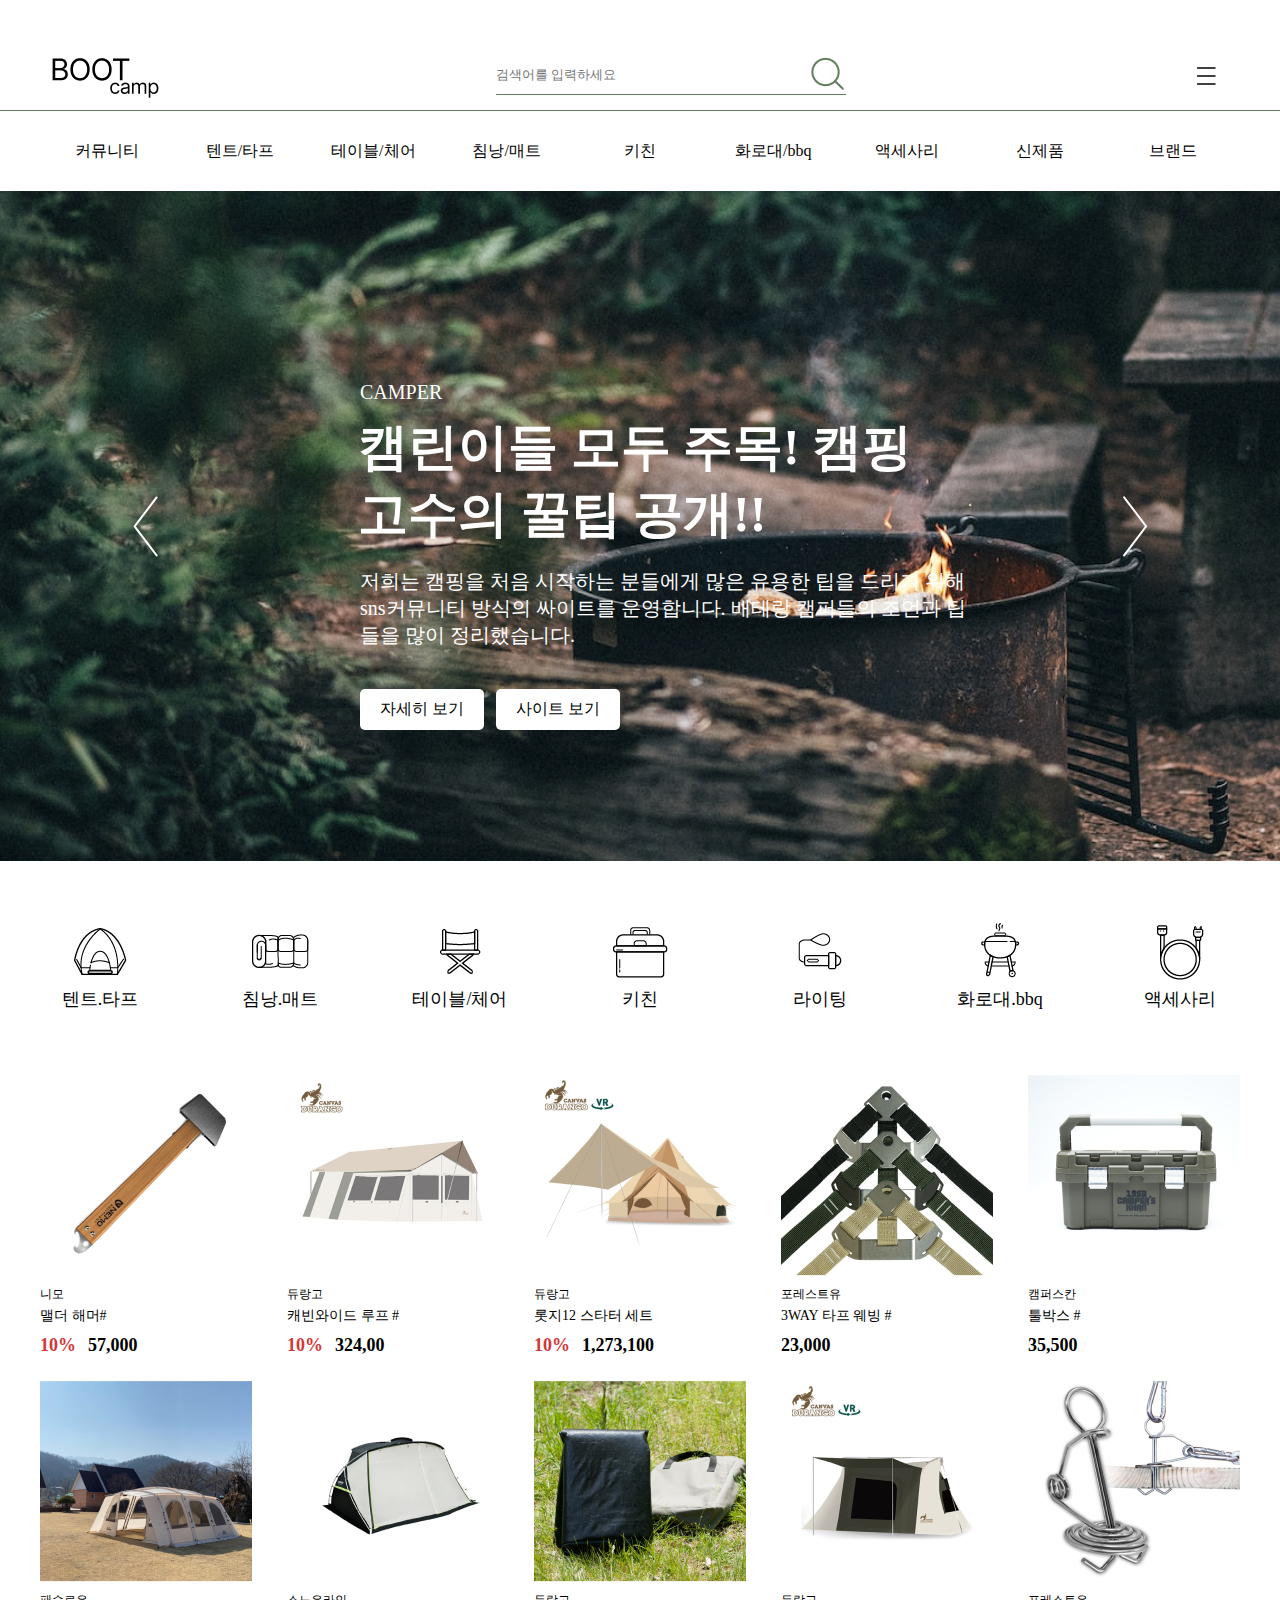
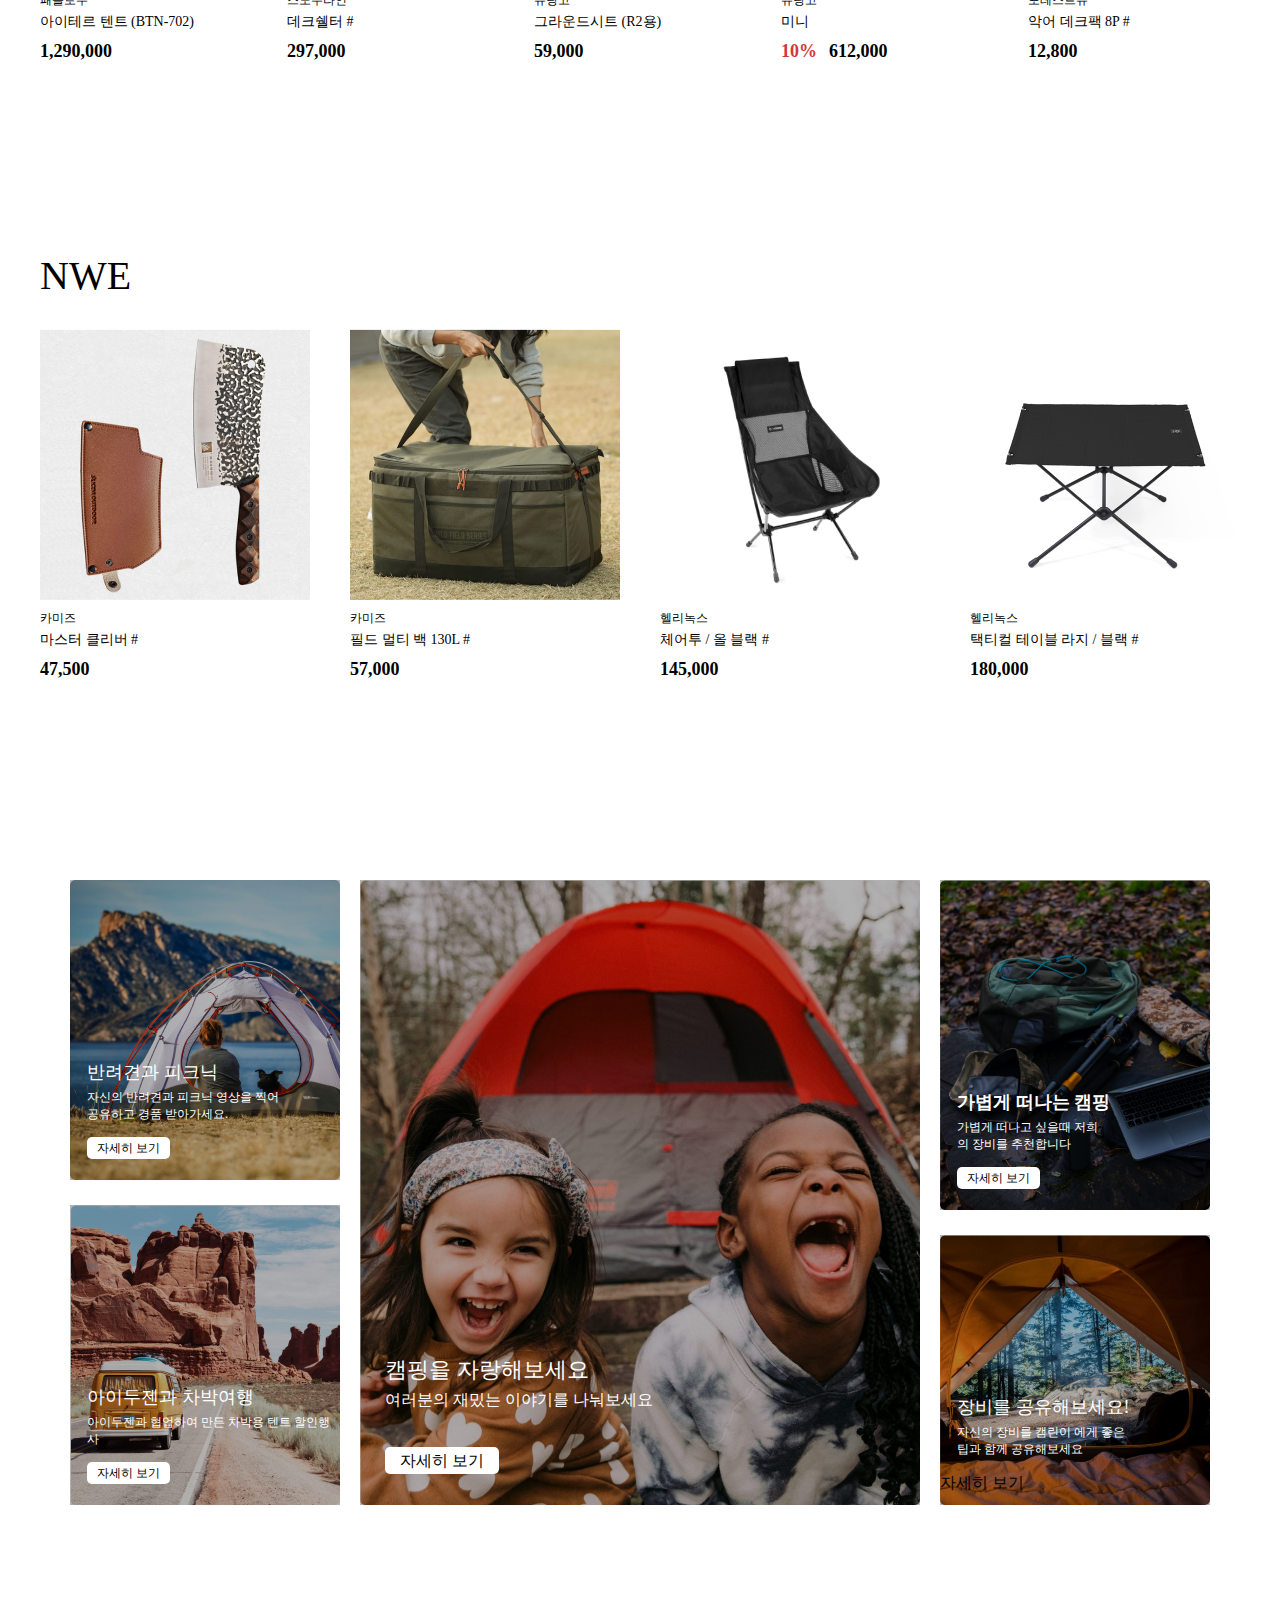
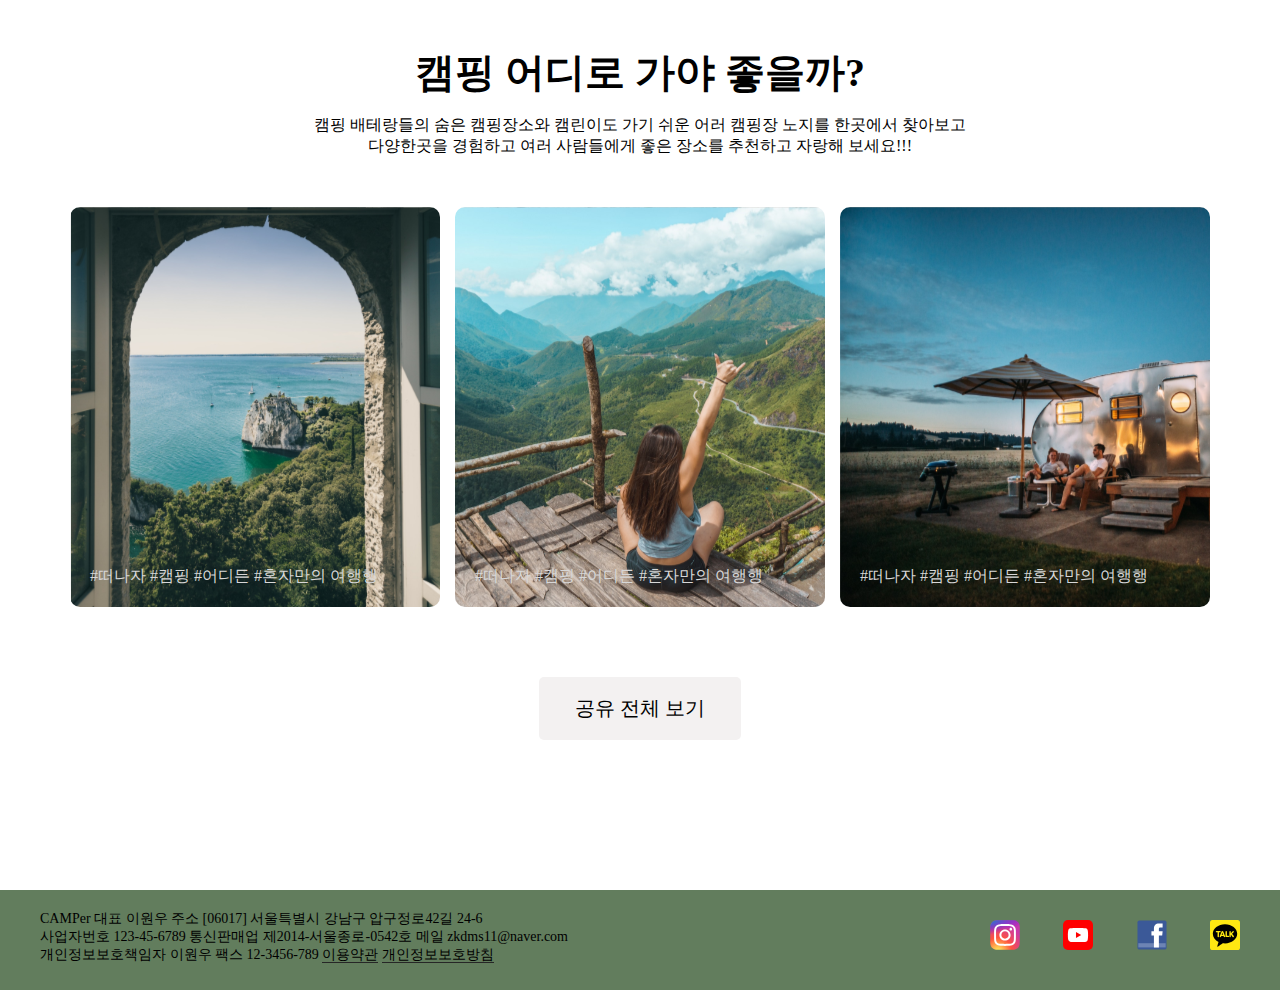
==== index.html @ a27dcb49 "first commit" ====
<!DOCTYPE html>
<html lang="ko">
<head>
  <meta charset="UTF-8">
  <meta http-equiv="X-UA-Compatible" content="IE=edge">
  <meta name="viewport" content="width=device-width, initial-scale=1.0">
  <title>Document</title>
  <!-- 넥슨 폰트 -->
  <link href="https://webfontworld.github.io/NexonLv1GothicLow/NexonLv1GothicLow.css" rel="stylesheet">
  <link rel="stylesheet" href="./css/style.css">
</head>
<body>
  <div id="wrap">
    <!-- head -->
    <header>
      <div class="head_inner">
        <a href="#" class="logo"><img src="./images/logo_main.jpg" alt=""></a>
        <div class="secarch_inner">
          <input type="search" placeholder="검색어를 입력하세요" class="seah">
          <img src="./images/Magnifier__icon.png" alt="icon" class="sech_icon">
        </div>
        <a href="#" class="menu_nav"><img src="./images/icon_menu.jpg" alt=""></a>
      </div>
    </header>
    <!-- nav -->
    <nav>
      <div class="nav_inner">
        <div class="nav">
          <ul>
            <li><a href="#">커뮤니티</a></li>
            <li><a href="#">텐트/타프</a></li>
            <li><a href="#">테이블/체어</a></li>
            <li><a href="#">침낭/매트</a></li>
            <li><a href="#">키친</a></li>
            <li><a href="#">화로대/bbq</a></li>
            <li><a href="#">액세사리</a></li>
            <li><a href="#">신제품</a></li>
            <li><a href="#">브랜드</a></li>
          </ul>
        </div>
      </div>
    </nav>
    <!-- slide -->
    <section class="slide_body">
      <h2 class="blind">메인 슬라이드 영역</h2>
      <div class="slide_inner">
        <div class="slide slides_img">
          <div class="slide_info">
            <span class="small">CAMPER</span>
            <h3 class="title">캠린이들 모두 주목! 캠핑 고수의 꿀팁 공개!!</h3>
            <p class="desc">저희는 캠핑을 처음 시작하는 분들에게 많은 유용한 팁을 드리기 위해 
              sns커뮤니티 방식의 싸이트를 운영합니다. 배테랑 캠퍼들의 조언과
              팁들을 많이 정리했습니다.</p>
            <div class="btn">
              <a href="#">자세히 보기</a>
              <a href="#">사이트 보기</a>
            </div>
          </div>
          <div class="slide_arrow">
            <a href="#"><span class="blind">이전 이미지</span></a>
            <a href="#"><span class="blind">다음 이미지</span></a>
          </div>
        </div>
        <div class="slide slides_img">
          <div class="slide_info">
            <span class="small">CAMPER</span>
            <h3 class="title">캠린이들 모두 주목! 캠핑 고수의 꿀팁 공개!!</h3>
            <p class="desc">저희는 캠핑을 처음 시작하는 분들에게 많은 유용한 팁을 드리기 위해 
              sns커뮤니티 방식의 싸이트를 운영합니다. 배테랑 캠퍼들의 조언과
              팁들을 많이 정리했습니다.</p>
            <div class="btn">
              <a href="#">자세히 보기</a>
              <a href="#">사이트 보기</a>
            </div>
          </div>
          <div class="slide_arrow">
            <a href="#"><span class="blind">이전 이미지</span></a>
            <a href="#"><span class="blind">다음 이미지</span></a>
          </div>
        </div>
        <div class="slide slides_img">
          <div class="slide_info">
            <span class="small">CAMPER</span>
            <h3 class="title">캠린이들 모두 주목! 캠핑 고수의 꿀팁 공개!!</h3>
            <p class="desc">저희는 캠핑을 처음 시작하는 분들에게 많은 유용한 팁을 드리기 위해 
              sns커뮤니티 방식의 싸이트를 운영합니다. 배테랑 캠퍼들의 조언과
              팁들을 많이 정리했습니다.</p>
            <div class="btn">
              <a href="#">자세히 보기</a>
              <a href="#">사이트 보기</a>
            </div>
          </div>
          <div class="slide_arrow">
            <a href="#"><span class="blind">이전 이미지</span></a>
            <a href="#"><span class="blind">다음 이미지</span></a>
          </div>
        </div>
      </div>
      
    </section>
    <!-- icon_nav -->
    <section class="icon_nav">
      <div class="icon">
        <ul>
          <li><a href="#"><img src="./images/icon_button01.png" alt="">텐트.타프</a></li>
          <li><a href="#"><img src="./images/icon_button02.png" alt="">침낭.매트</a></li>
          <li><a href="#"><img src="./images/icon_button03.png" alt="">테이블/체어</a></li>
          <li><a href="#"><img src="./images/icon_button04.png" alt="">키친</a></li>
          <li><a href="#"><img src="./images/icon_button05.png" alt="">라이팅 </a></li>
          <li><a href="#"><img src="./images/icon_button06.png" alt="">화로대.bbq</a></li>
          <li><a href="#"><img src="./images/icon_button07.png" alt="">액세사리</a></li>
        </ul>
      </div>
    </section>
    <!-- card_body 나중에 슬라이드로 만들기 -->
    <section class="card_body">
      <div class="card_inner">
        <div class="card">
          <a href="#">
            <img src="./images/card_image01.png" alt="">
            <div class="textbox">
              <p class="title">니모</p>
              <p class="desc">맬더 해머#</p>
            </div>
            <div class="fl">
              <strong class="red m8">10%</strong>
              <strong>57,000</strong>
            </div>
          </a>
        </div>
        <div class="card">
          <a href="#">
            <img src="./images/card_image02.png" alt="">
            <div class="textbox">
              <p class="title">듀랑고</p>
              <p class="desc">캐빈와이드 루프 #</p>
            </div>
            <div class="fl">
              <strong class="red m8">10%</strong>
              <strong>324,00</strong>
            </div>
          </a>
        </div>
        <div class="card">
          <a href="#">
            <img src="./images/card_image03.png" alt="">
            <div class="textbox">
              <p class="title">듀랑고 </p>
              <p class="desc">롯지12 스타터 세트</p>
            </div>
            <div class="fl">
              <strong class="red m8">10%</strong>
              <strong>1,273,100</strong>
            </div>  
          </a>
        </div>
        <div class="card">
          <a href="#">
            <img src="./images/card_image04.png" alt="">
            <div class="textbox">
              <p class="title">포레스트유</p>
              <p class="desc">3WAY 타프 웨빙 #</p>
            </div>
            <div class="fl">
              <strong class="red"></strong>
              <strong>23,000</strong>
            </div>
          </a>
        </div>
        <div class="card">
          <a href="#">
            <img src="./images/card_image05.png" alt="">
            <div class="textbox">
              <p class="title">캠퍼스칸</p>
              <p class="desc">툴박스 #</p>
            </div>
            <div class="fl">
              <strong class="red"></strong>
              <strong>35,500</strong>
            </div> 
          </a>
        </div>
      </div>
      <div class="card_inner">
        <div class="card">
          <a href="#">
            <img src="./images/card_image02_01.png" alt="">
            <div class="textbox">
              <p class="title">패슬로우</p>
              <p class="desc">아이테르 텐트 (BTN-702)</p>
            </div>
            <div class="fl">
              <strong class="red"></strong>
              <strong>1,290,000</strong>
            </div>
          </a>
        </div>
        <div class="card">
          <a href="#">
            <img src="./images/card_image02_02.png" alt="">
            <div class="textbox">
              <p class="title">스노우라인</p>
              <p class="desc">데크쉘터 #</p>
            </div>
            <div class="fl">
              <strong class="red"></strong>
              <strong>297,000</strong>
            </div>
          </a>
        </div>
        <div class="card">
          <a href="#">
            <img src="./images/card_image02_03.png" alt="">
            <div class="textbox">
              <p class="title">듀랑고</p>
              <p class="desc">그라운드시트 (R2용)</p>
            </div>
            <div class="fl">
              <strong class="red"></strong>
              <strong>59,000</strong> 
            </div>
          </a>
        </div>
        <div class="card">
          <a href="#">
            <img src="./images/card_image02_04.png" alt="">
            <div class="textbox">
              <p class="title">듀랑고</p>
              <p class="desc">미니</p>
            </div>
            <div class="fl">
              <strong class="red m8">10%</strong>
              <strong>612,000</strong>
            </div>
          </a>
        </div>
        <div class="card">
          <a href="#">
            <img src="./images/card_image02_05.png" alt="">
            <div class="textbox">
              <p class="title">포레스트유</p>
              <p class="desc">악어 데크팩 8P #</p>
            </div>
            <div class="fl">
              <strong class="red"></strong>
              <strong class="ml">12,800</strong>
            </div>
          </a>
        </div>
      </div>
    </section>
    <!-- NWE 나중에 슬라이드로 만들기-->
    <section class="nwe_body">
      <h3 class="nwe_main">
        <a href="#">nwe</a>
      </h3>
      <div class="nwe_inner">
        <div class="nwe">
            <a href="#">
              <img src="./images/new_card_01.png" alt=""> 
            
            <div class="nwe_text">
              <p class="title">카미즈</p>
              <p class="desc">마스터 클리버 #</p>
            </div>
            <div class="fl">
              <strong class="red"></strong>
              <strong>47,500</strong>
            </div>
          </a>
          
        </div>
        <div class="nwe">
          <a href="#">
              <img src="./images/new_card_02.png" alt=""> 
            
            <div class="nwe_text">
              <p class="title">카미즈</p>
              <p class="desc">필드 멀티 백 130L #</p>
            </div>
            <div class="fl">
              <strong class="red"></strong>
              <strong>57,000</strong>
            </div>
          </a>
        </div>
        <div class="nwe">
          <a href="#">
              <img src="./images/new_card_03.png" alt=""> 
            
            <div class="nwe_text">
              <p class="title">헬리녹스</p>
              <p class="desc">체어투 / 올 블랙 #</p>
            </div>
            <div class="fl">
              <strong class="red"></strong>
              <strong>145,000</strong>
            </div>
          </a>
        </div>
        <div class="nwe">
          <a href="#">
              <img src="./images/new_card_04.png" alt=""> 
            
            <div class="nwe_text">
              <p class="title">헬리녹스</p>
              <p class="desc">택티컬 테이블 라지 / 블랙 #</p>
            </div>
            <div class="fl">
              <strong class="red"></strong>
              <strong>180,000</strong>
            </div>
          </a>
        </div>
      </div>
    </section>
    <section class="comm_body">
      <div class="comm_inner contents">
        <div class="comm01">
          <div class="comm_text">
            <h3 class="title">반려견과 피크닉</h3>
            <p class="desc">자신의 반려견과 피크닉 영상을 
              찍어 공유하고 경품 받아가세요.</p>
            <a href="#" class="comm_btn">자세히 보기</a>
          </div>
        </div>
        <div class="comm02">
          <div class="comm_text">
            <h3 class="title">아이두젠과 차박여행</h3>
            <p class="desc">아이두젠과 협업하여 만든 차박용 
              텐트 할인행사</p>
            <a href="#" class="comm_btn">자세히 보기</a>
          </div>
        </div>
        <div class="comm03">
          <div class="comm_text">
            <h3 class="title">캠핑을 자랑해보세요</h3>
            <p class="desc">여러분의 재밌는 이야기를 나눠보세요</p>
            <a href="#" class="comm_btn">자세히 보기</a>
          </div>
        </div>
        <div class="comm04">
          <div class="comm_text">
            <h3 class="title">가볍게 떠나는 캠핑</h3>
            <p class="desc">가볍게 떠나고 싶을때 저희의 
              장비를 추천합니다 </p>
            <a href="#" class="comm_btn">자세히 보기</a>
          </div>
        </div> 
        <div class="comm05">
          <div class="comm_text">
            <h3 class="title">장비를 공유해보세요!</h3>
            <p class="desc">자신의 장비를 캠린이 에게
              좋은 팁과 함께 공유해보세요</p
            <a href="#" class="comm_btn">자세히 보기</a>
          </div>
        </div>
      </div>
    </section>
    <section class="photo_body">
      <div class="photo_inner">
        <div class="photo_text">
          <h3 class="title">캠핑 어디로 가야 좋을까?</h3>
          <p class="desc">캠핑 배테랑들의 숨은 캠핑장소와 캠린이도 가기 쉬운 어러 캠핑장 노지를 한곳에서 찾아보고<br>
            다양한곳을 경험하고 여러 사람들에게 좋은 장소를 추천하고 자랑해 보세요!!!</p>
        </div>
        <div class="photo_group">
          <div class="photo_box box1">
            <a href="#">
              <span class="photo_pos">
                #떠나자 #캠핑 #어디든 #혼자만의 여행행
              </span>
            </a>
          </div>
          <div class="photo_box box2">
            <a href="#">
              <span class="photo_pos">
                #떠나자 #캠핑 #어디든 #혼자만의 여행행
              </span>
            </a>
          </div>
          <div class="photo_box box3">
            <a href="#">
              <span class="photo_pos">
                #떠나자 #캠핑 #어디든 #혼자만의 여행행
              </span>
            </a>
          </div>
        </div>
        <div class="photo_btn">
          <a href="">공유 전체 보기</a>
        </div>
      </div>
    </section>
    <!-- footer -->
    <footer>
      <div class="foot_inner">
        <div class="foot_text">
          <p>CAMPer 대표 이원우 주소 [06017] 서울특별시 강남구 압구정로42길 24-6 <br>
            사업자번호 123-45-6789 통신판매업 제2014-서울종로-0542호 메일 zkdms11@naver.com <br>
            개인정보보호책임자 이원우 팩스 12-3456-789 <a href="#" class="text"> 이용약관</a>&nbsp;<a href="#" class="text">개인정보보호방침</a>
          </p>
        </div>
        <div class="foot_icongroup">
          <a href="#" class="instagram"></a>
          <a href="#" class="youTube"></a>
          <a href="#" class="facebook"></a>
          <a href="#" class="kakaotalk"></a>
        </div>
      </div>
    </footer>
  </div>
</body>
</html>
---- css/style.css ----
* {
  margin: 0;
  padding: 0;
}
.nexon {
  font-family: 'NexonLv1GothicLow';
  font-weight: 400;
}
ul li {
  list-style: none;
}
a {
  text-decoration: none;
  color: #000;
}
img {
  display: block;
}
.m8{margin-right: 8px;}
.red {
  color: #d43737;
}
.blind {
  position: absolute;
  clip: rect(0 0 0 0);
  width: 1px;
  height: 1px;
  margin: -1px;
  overflow: hidden;
}
#wrap {
  width: 1920px;
  margin: 0 auto;
  max-width:100%
}
/* head */
header {
  margin-top: 40px;
  height: 70px;
  /* background-color: #e7e7e7; */
  border-bottom: 1px solid #627D5D;
}
.head_inner {
  width: 1200px;
  margin: 0 auto;
  display: flex;
  justify-content: space-between;
}
.head_inner .logo {
  padding: 11px 10px;
}
.secarch_inner {
  position: relative;
  margin: auto 0;
}
.head_inner .seah {
  width: 350px;
  height: 40px;
  border: none;
  border-bottom: 1px solid #627D5D;
}
.secarch_inner .sech_icon {
  position: absolute;
  top: 1px;
  right: 1px;
}
.head_inner .menu_nav {
  width: 25px;
  height: 25px;
  padding: 22.5px;
}
/* nav */
nav {
  height: 80px;
  /* background-color: #dfdede; */
}
.nav_inne {
  width: 1200px;
  height: 80px;
}
.nav_inner .nav ul {
  width: 1200px;
  margin: 0 auto;
  display: flex;
}
.nav_inner .nav ul li {
  text-align: center;
  line-height: 80px;
}
.nav_inner .nav ul li a {
  display: inline-block;
  width: 133.333px;
  height: 80px;
  /* background-color: #a3a3a3; */
  font-size: 16px;
  font-weight: 400;
}
.nav_inner .nav ul li a:hover {
  background-color: #627D5D;
  color: #fff;
}
/* slide */
.slide_body {
  height: 670px;
  margin-bottom: 60px;
  overflow: hidden;
}
.slide_inner {
  
}
.slide_inner .slide{
  width: 100vw;
  height: 670px;
  float: left;
  position: relative;
}
.slide_inner .slides_img:nth-child(1) {
  background-image: url(../images/slider_01.png);
}
.slide_inner .slides_img:nth-child(2) {
  background-image: url(../images/slider_02.jpg);
}
.slide_inner .slides_img:nth-child(3) {
  
}
.slide_inner .slide .slide_info {
  margin: 0 360px;
  padding: 190px 0;
  color: #fff;
}
.slide_info .small {
  display: inline-block;
  margin-bottom: 10px;
  font-size: 20px;
  font-weight: 300;
}
.slide_info .title {
  font-weight: 700;
  font-size: 50px;
  margin-bottom: 20px;
  margin-left: -2px;
}
.slide_info .desc {
  width: 620px;
  font-weight: 300;
  font-size: 20px;
  margin-bottom: 40px;
}
.slide_info .btn a {
  display: inline-block;
  background-color: #fff;
  font-size: 16px;
  font-weight: 400;
  padding: 10px 20px;
  border-radius: 5px;
  margin-left: 8px;
}
.slide_info .btn a:first-child {
  margin: 0;
}
.slide_info .btn a:hover {
  background-color: #000;
  color: #fff;
}
.slide_inner .slide_arrow {

}
.slide_inner .slide_arrow a{
  display: inline-block;
  position: absolute;
  top: 50%;
  transform: translateY(-50%);
  width: 35px;
  height: 65px;
  /* background-color: #000; */
}
.slide_inner .slide_arrow a:first-child {
  left: 10%;
  background-image: url(../images/slide_arrow_prev_icon.svg);
}
.slide_inner .slide_arrow a:last-child {
  right: 10%;
  background-image: url(../images/slide_arrow_next_icon.svg);
}
/* icon-nav */
.icon_nav {
  height: 94px;
  /* background-color: #999999; */
  display: flex;
  justify-content: center;
  margin-bottom: 60px;
}
.icon {
  width: 1200px;
}
.icon ul {
  display: flex;
  justify-content: space-between;
}
.icon ul li {
  width: 120px;
  height: 94px;
  text-align: center;
}
.icon ul li a {
  display: inline-block;
  width: 120px;
  height: 94px;
  font-size: 18px;
}
.icon ul li a img {
  margin: 0 auto;
  margin-bottom: 5px;
}
/* prod_card */
.card_body {
  /* background-color: #b1b1b1;  */
  margin-bottom: 160px;
}
.card_inner {
  width: 1200px;
  display: flex;
  justify-content: space-between;
  align-items: center;
  margin: 0 auto;
  margin-bottom: 25px;
}
.card_inner .card {}
.card a img {
  margin-bottom: 10px;
}
.textbox .title {
  margin-bottom: 4px;
  font-size: 12px;
}
.textbox .desc {
  margin-bottom: 10px;
  font-size: 14px;
}
.card .fl strong {
  font-size: 18px;
}
/* new */
.nwe_body {
  /* background-color: #969696; */
  margin-bottom: 200px;
}
.nwe_body .nwe_main a {
  width: 1200px;
  margin: 0 auto;
  padding: 30px 0;
  display: block;
  text-transform: uppercase;
  font-size: 40px;
  font-weight: 400;
}
.nwe_inner {
  width: 1200px;
  margin: 0 auto;
  display: flex;
  justify-content: space-between;
}
.nwe a img {
  margin-bottom: 10px;
}
.nwe .title {
  font-size: 12px;
  margin-bottom: 4px;
}
.nwe .desc {
  font-size: 14px;
  margin-bottom: 10px;
}
.nwe .fl strong {
  font-size: 18px;
}
/* comm */
.comm_body {
  height: 625px;
  /* background-color: #8f8e8e; */
  margin-bottom: 140px;
}
.contents {
  position: relative;
}
.comm_inner {
  width: 1140px;
  height: inherit;
  margin: 0 auto;
  /* background-color: rgba(0,0,0,.5); */
}
.comm01 {
  width: 270px;
  height: 300px;
  margin-bottom: 25px;
  background-image: url(../images/comm_image01.jpg);
  border-radius: 5px;
  position: absolute;
  top: 0;
  left: 0;
}
.comm01 .comm_text {
  width: inherit;
  height: inherit;
  background-color: rgba(0,0,0,.3);
}
.comm01 .comm_text .title {
  padding-top: 180px;
  margin-left: 17px;
  color: #fff;
  font-size: 18px;
  font-weight: 400;
  margin-bottom: 5px;
}
.comm01 .comm_text .desc {
  width: 195px;
  margin-left: 17px;
  color: #fff;
  font-size: 12px;
  font-weight: 300;
  margin-bottom: 15px;
}
.comm_text .comm_btn {
  color:#000;
  font-size: 12px;
  font-weight: 300;
  padding: 4px 10px;
  border-radius: 5px;
  background-color: #fff;
  margin-left: 17px;
}
.comm02 {
  width: 270px;
  height: 300px;
  background-image: url(../images/comm_image02.jpg);
  border-radius: 5px;
  position: absolute;
  bottom: 0;
  left: 0;
}
.comm02 .comm_text {
  width: inherit;
  height: inherit;
  background-color: rgba(0,0,0,.3);
}
.comm02 .comm_text .title {
  padding-top: 180px;
  color: #fff;
  font-size: 18px;
  font-weight: 400;
  margin-bottom: 5px;
  margin-left: 17px;
}
.comm02 .comm_text .desc {
  color: #fff;
  font-size: 12px;
  font-weight: 300;
  margin-bottom: 15px;
  margin-left: 17px;
}

.comm03 {
  width: 560px;
  height: 625px;
  background-image: url(../images/comm_image03.jpg);
  border-radius: 5px;
  position: absolute;
  top: 0;
  left: 290px;
}
.comm03 .comm_text {
  width: inherit;
  height: inherit;
  background-color: rgba(0,0,0,.3);
  color: #fff;
}
.comm03 .comm_text .title {
  margin: 0 0 5px 25px;
  padding-top: 475px;
  font-size: 22px;
  font-weight: 400;
}
.comm03 .comm_text .desc {
  margin: 0 0 40px 25px;
  font-weight: 300;
}
.comm03 .comm_text a {
  font-size: 16px;
  font-weight: 300;
  padding: 5px 15px;
  margin-left: 25px;
}
.comm04 {
  width: 270px;
  height: 330px;
  margin-bottom: 25px;
  border-radius: 5px;
  background-image: url(../images/comm_image04.jpg);
  position: absolute;
  top: 0;
  right: 0;
}
.comm04 .comm_text {
  width: inherit;
  height: inherit;
  background-color: rgba(0,0,0,.3);
}
.comm04 .comm_text .title {
  padding-top: 210px;
  font-size: 18px;
  color: #fff;
  margin: 0 0 5px 17px;
}
.comm04 .comm_text .desc {
  width: 150px;
  font-size: 12px;
  font-weight: 300;
  color: #fff;
  margin: 0 0 15px 17px;
}
.comm05 {
  width: 270px;
  height: 270px;
  background-image: url(../images/comm_image05.jpg);
  border-radius: 5px;
  position: absolute;
  bottom: 0;
  right: 0;
}
.comm05 .comm_text {
  width: inherit;
  height: inherit;
  background-color: rgba(0,0,0,.3);
}
.comm05 .comm_text .title {
  font-size:18px;
  font-weight: 400;
  color: #fff;
  padding-top: 160px;
  margin: 0 0 5px 17px;
}
.comm05 .comm_text .desc {
  width: 170px;
  font-size: 12px;
  font-weight: 300;
  color: #fff;
  margin: 0 0 15px 17px; 
}
.comm_text a:hover {
  color: #fff;
  background-color: #000;
}
/* photo */
.photo_body {
  /* background-color: #7c7c7c; */
  margin-bottom: 150px;
}
.photo_inner {
  width: 1140px;
  margin: 0 auto;
}
.photo_inner .photo_text {
  text-align: center;
}
.photo_text .title {
  font-size: 40px;
  font-weight: 700;
  margin-bottom: 15px;
}
.photo_text .desc {
  column-gap: 600px;
  margin-bottom: 50px;
}
.photo_group {
  display: flex;
  justify-content: space-between;
  margin-bottom: 70px;
}
.photo_group .photo_box a{
  display: block;
  width: 370px;
  height: 400px;
  position: relative;
}
.photo_group .box1 {
  background-image: url(../images/photo_image_01s.svg);
  border-radius: 10px;
} 
.photo_group .box2 {
  background-image: url(../images/photo_image_02s.svg);
  border-radius: 10px;
}
.photo_group .box3 {
  background-image: url(../images/photo_image_03s.svg);
  border-radius: 10px;
}
.photo_group .photo_box a span {
  color: #d7d7d7;
  position: absolute;
  bottom: 20px;
  left: 20px;
}
.photo_btn {
  text-align: center;
}
.photo_btn a {
  display: inline-block;
  font-size: 20px;
  font-weight: 400;
  padding: 18px 36px;
  background-color: #F3F1F1;
  border-radius:5px;
}
footer {
  height: 100px;
  background-color: #627D5D;
}
.foot_inner {
  width: 1200px;
  margin: 0 auto;
  display: flex;
  justify-content: space-between;
}
.foot_text {
  padding: 20px 0;
  display: flex;
}
.foot_text p {
  font-size: 14px;
  font-weight: 300;
}
.foot_text .text {
  border-bottom: 1px solid #262626;
}
.foot_icongroup {
  width: 250px;
  height: 30px;
  margin: 30px 0;
  display: flex;
  justify-content: space-between;
}
.foot_icongroup > a {
  display: block;
  width: 30px;
  height: 30px;
} 
.foot_icongroup .instagram {
  background-image: url(../images/Instagram_logo_svg.svg);
  background-size: contain;
}
.foot_icongroup .youTube {
  background-image: url(../images/YouTube_social_red_squircle_\(2017\).svg);
  background-size: contain;
  background-repeat: no-repeat;
}
.foot_icongroup .facebook {
  background-image: url(../images/F_icon_svg.svg);
  background-size: contain;
}
.foot_icongroup .kakaotalk {
  background-image: url(../images/KakaoTalk_logo.svg);
  background-size: contain;
}
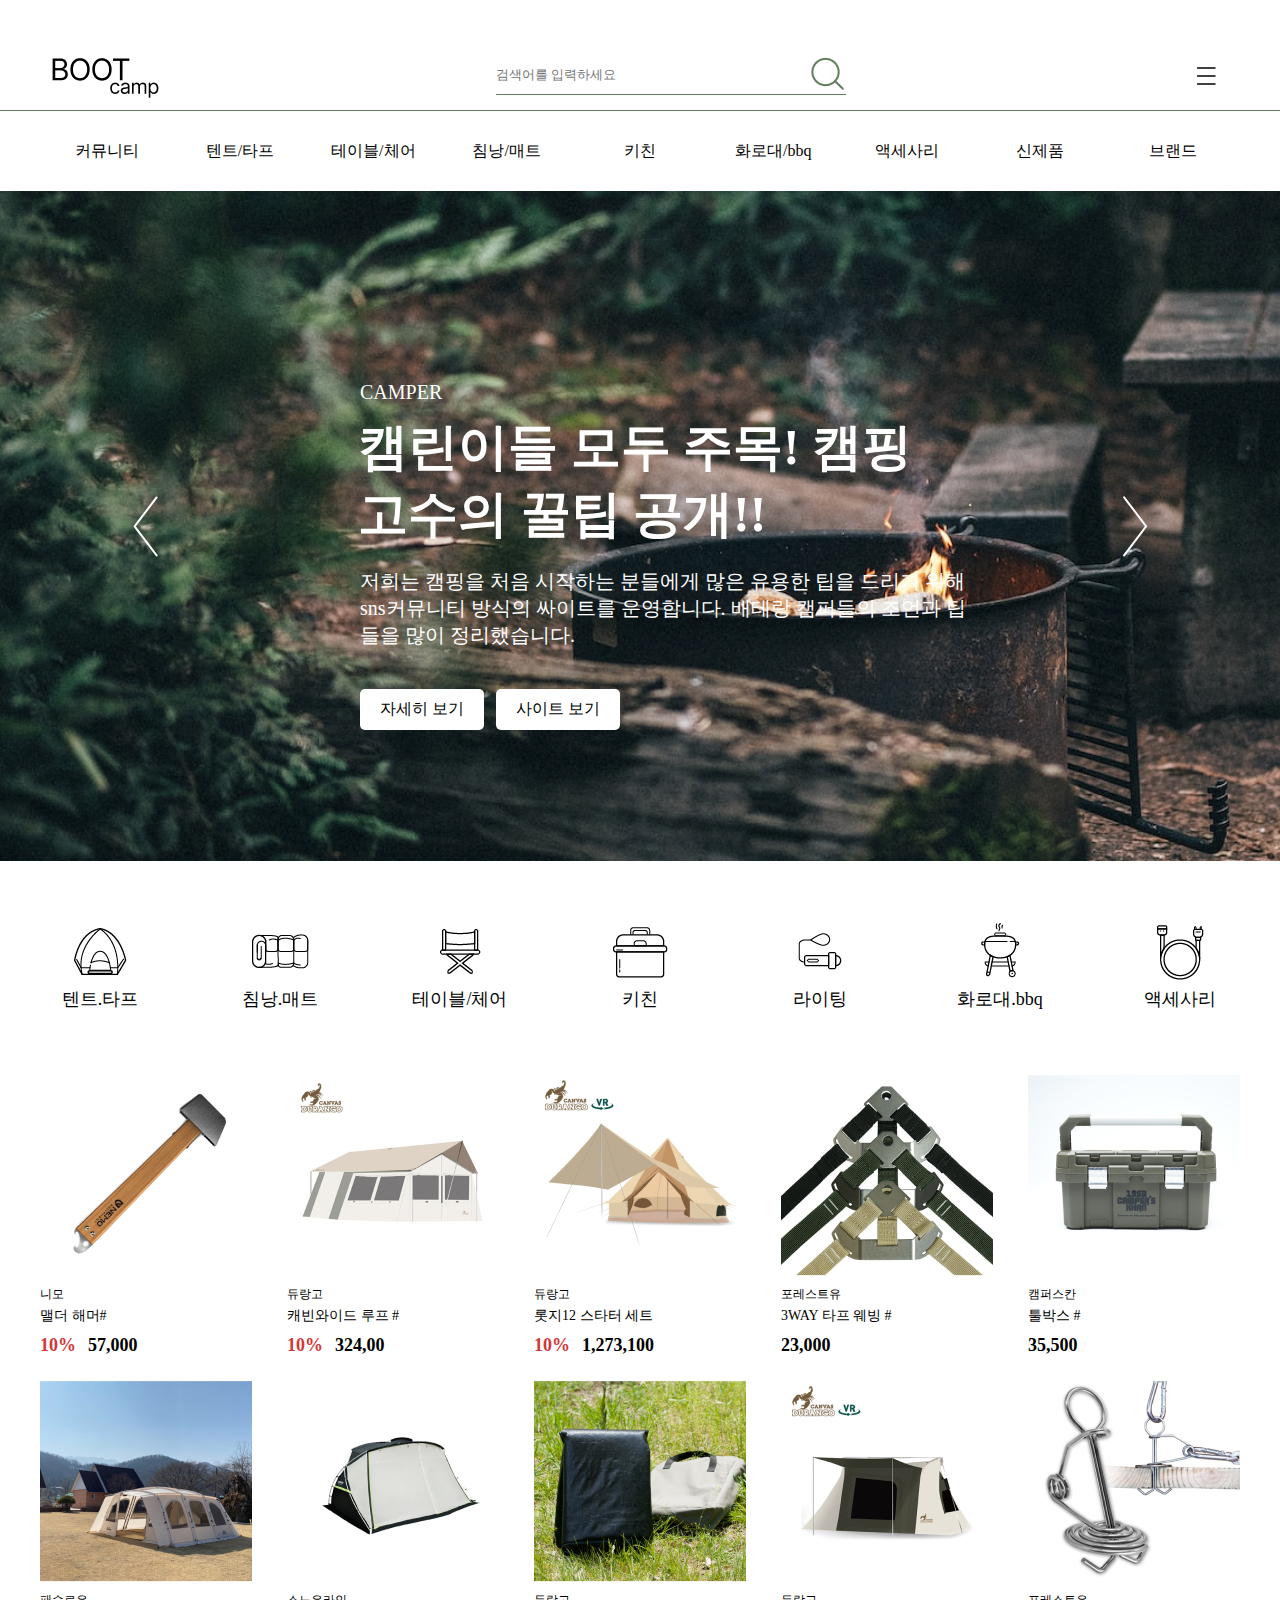
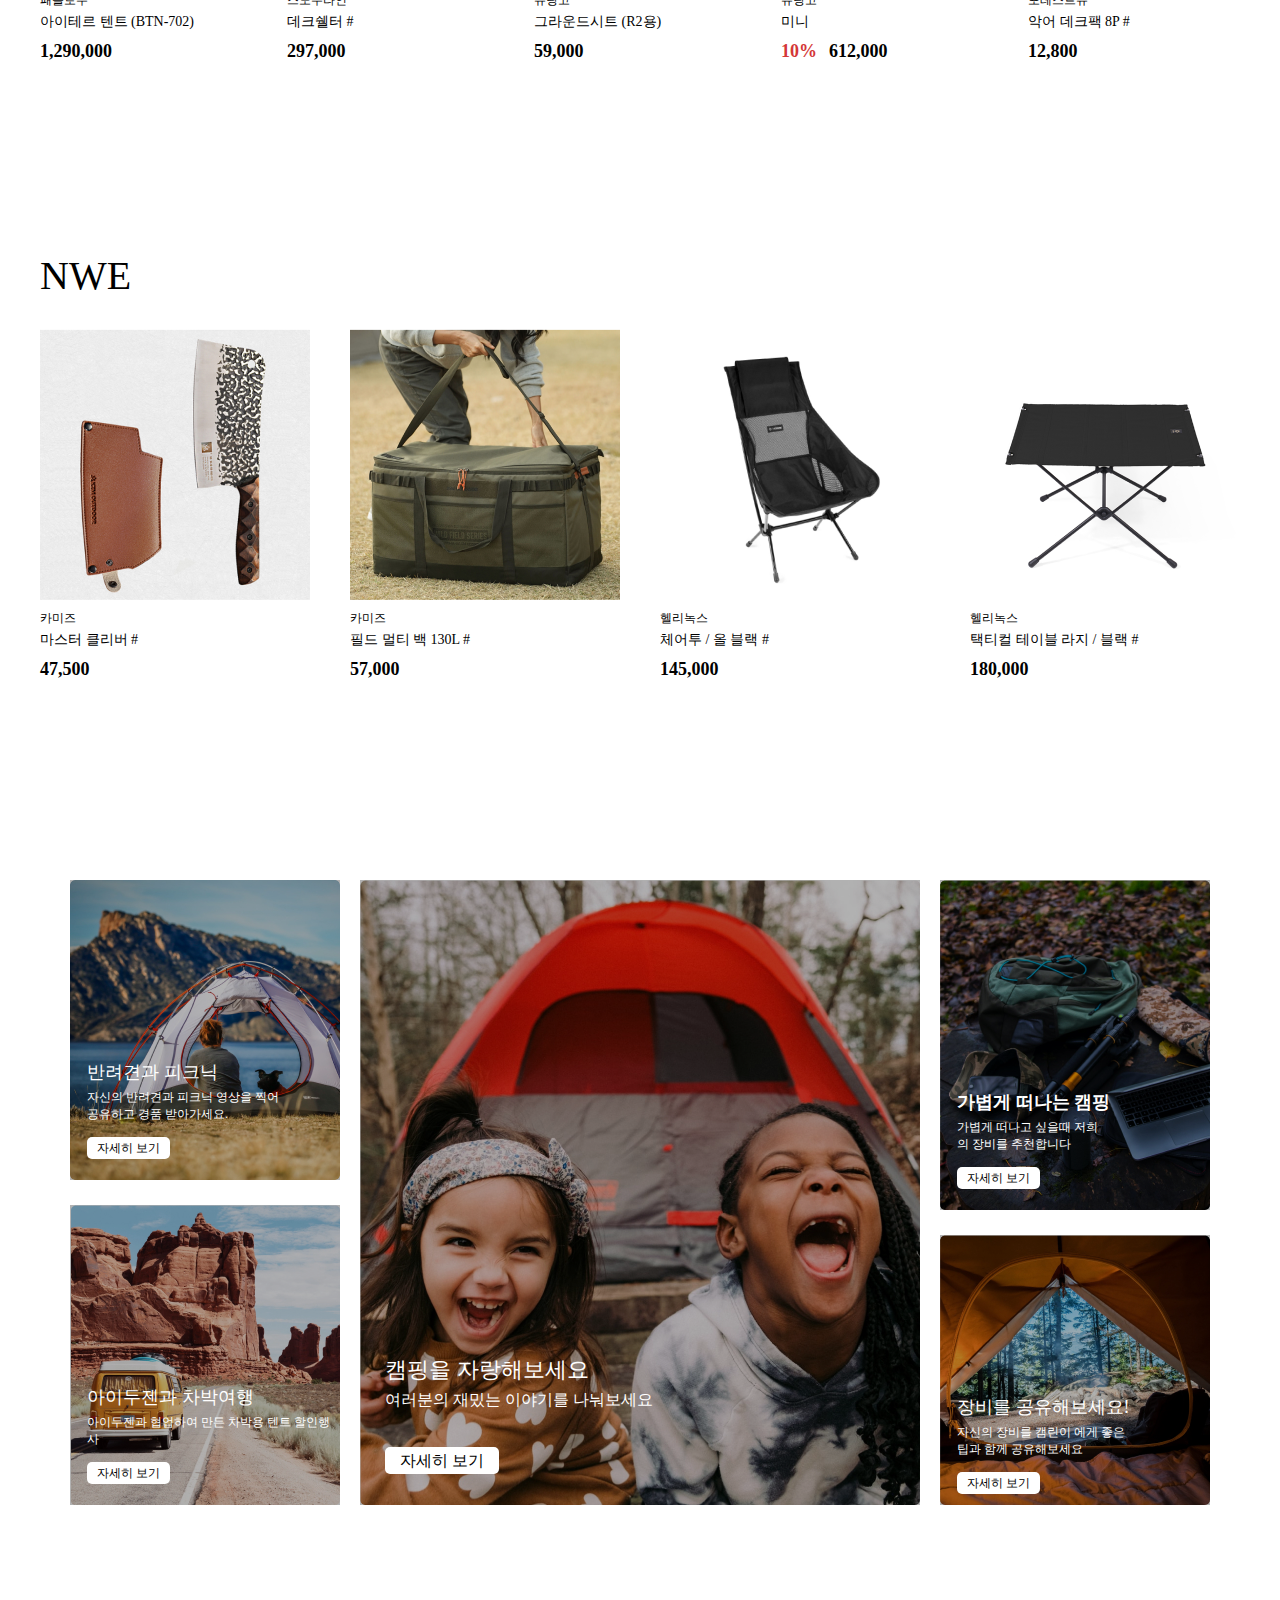
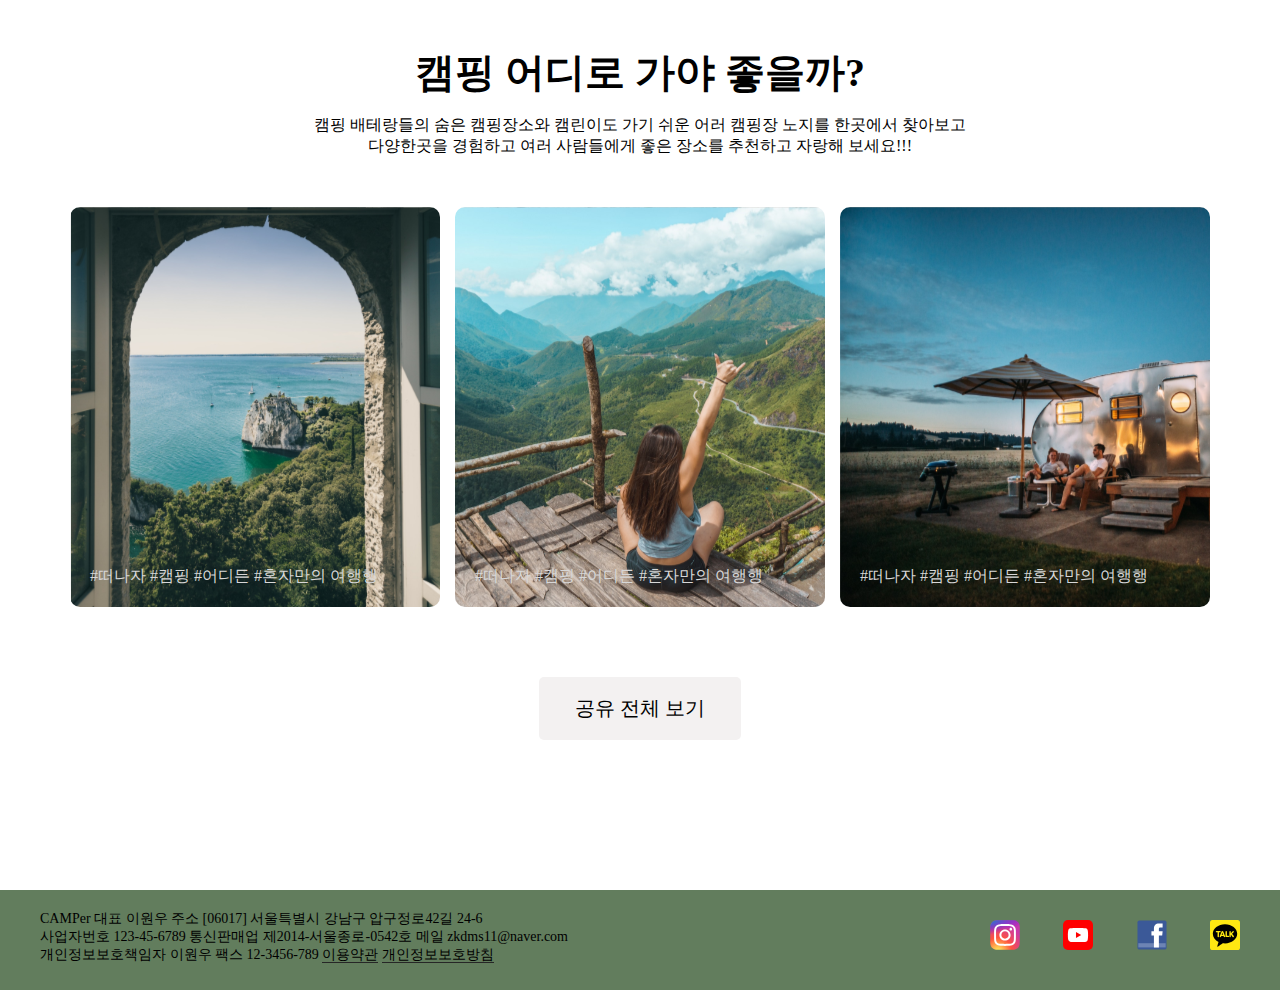
==== commit aea54375: "fiest commit" ====
--- a/index.html
+++ b/index.html
@@ -351,7 +351,7 @@
           <div class="comm_text">
             <h3 class="title">장비를 공유해보세요!</h3>
             <p class="desc">자신의 장비를 캠린이 에게
-              좋은 팁과 함께 공유해보세요</p
+              좋은 팁과 함께 공유해보세요</p>
             <a href="#" class="comm_btn">자세히 보기</a>
           </div>
         </div>
--- a/css/style.css
+++ b/css/style.css
@@ -510,6 +510,10 @@
   padding: 18px 36px;
   background-color: #F3F1F1;
   border-radius:5px;
+}
+.photo_btn a:hover {
+  background-color: #000;
+  color: #fff;
 }
 footer {
   height: 100px;
